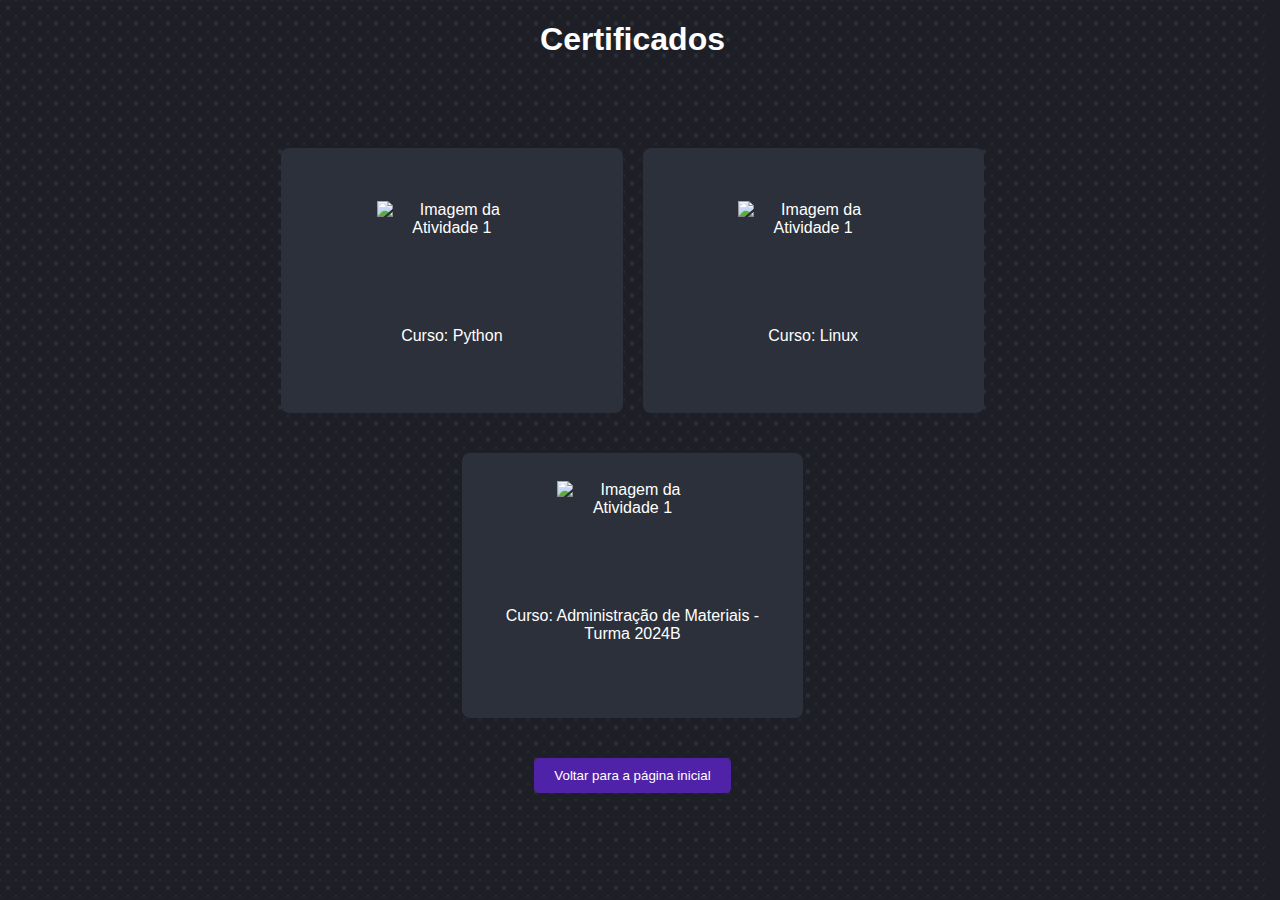
==== Certificados.html @ a5cfed89 "Add files via upload" ====
<!DOCTYPE html>
<html lang="pt-br">
<head>
    <meta charset="UTF-8">
    <meta name="viewport" content="width=device-width, initial-scale=1.0">
    <link rel="stylesheet" href="Portfólio.css">

    <style>
         .cards {
            display: flex;
            flex-wrap: wrap;
            justify-content: center; /* Centraliza horizontalmente */
            gap: 20px;
        }

        .card {
            width: calc(33.33% - 40px);
            margin-bottom: 20px;
            background-color: #2c303a;
            color: #fff;
            text-align: center;
            padding: 20px;
            border-radius: 8px;
            transition: transform 200ms;
            cursor: pointer;
            display: flex; /* Para centralizar verticalmente */
            flex-direction: column; /* Para centralizar verticalmente */
            justify-content: center; /* Para centralizar verticalmente */
            align-items: center; /* Para centralizar verticalmente */
        }

        .card img {
            width: 150px; /* Largura da imagem retangular */
            height: 100px; /* Altura da imagem retangular */
            object-fit: cover;
            margin-bottom: 10px;
        }

        h1 {
            color: white;
            text-align: center;
        }

        /* Estilo do botão de voltar */
        #voltar {
            text-align: center;
            margin-top: 20px;
        }

        #voltar button {
            background-color: #5022a7; /* Cor cinza */
            color: white;
            border: none;
            padding: 10px 20px;
            border-radius: 5px;
            cursor: pointer;
            transition: background-color 0.3s;
        }

        #voltar button:hover {
            background-color: #784bca; /* Cor mais clara ao passar o mouse */
        }
    </style>

    <title>Certificados</title>
</head>
<body>
    <h1>Certificados</h1>
    <div class="container">
        <!-- hidden action -->
        <input id="more" type="checkbox">
    
      
        <div class="cards">
           
            <div class="card">
                <img src="./images/python.PNG" alt="Imagem da Atividade 1">
                <p>Curso: Python</p>
            </div>
            <div class="card">
                <img src="./images/linux.PNG" alt="Imagem da Atividade 1">
                <p>Curso: Linux</p>
            </div>
            <div class="card">
                <img src="./images/CertificadoCursoExtra.png" alt="Imagem da Atividade 1">
                <p>Curso: Administração de Materiais - Turma 2024B</p></p>
            </div>
    </div>

    <section id="voltar">
        <button onclick="voltarParaInicio1()">Voltar para a página inicial</button>
    </section>
</body>
<script src="scriptExtra.js"></script>
</html>
---- Portfólio.css ----
html,
body {
    scrollbar-gutter: stable;
    margin: 0;
    font-family: sans-serif;
    background-color: #1e1f26;
    background-image: radial-gradient(#2c303a 15%, transparent 16%), repeating-linear-gradient(0deg, transparent 6.5%, #1e1f26 7%, #1e1f26 9%, transparent 10%), linear-gradient(45deg, transparent 49%, #2c303a 49%, #2c303a 51%, transparent 51%), linear-gradient(135deg, transparent 49%, #2c303a 49%, #2c303a 51%, transparent 51%);
    background-size: 1rem 1rem;
    background-attachment: fixed;
}

.container {
    max-width: 80vw;
    margin-block: 10vh;
    margin-inline: auto;
}

.cards {
    display: grid;
    grid-template-columns: repeat(3, 1fr);
    gap: 2rem;
}

.card {
    min-height: 25vh;
    display: grid;
    place-content: center;
    background-color: #2c303a;
    color: #fff;
    transition: transform 200ms;
    cursor: pointer;

    &:hover {
        transform: scale(1.1);
        z-index: 1;
    }
}

.show-more-cards {
    margin-block: 1rem;
    text-align: center;
}

.show-more-cards label {
    display: inline-flex;
    padding: 0.75rem 1.2rem;
    cursor: pointer;
    text-transform: uppercase;
    font-weight: bold;
    background-color: #ffffff1a;
    color: #fff;
    border: 2px solid #ffffff66;
    border-radius: 0.35rem;
    transition: transform 200ms;

    &:hover {
        transform: scale(1.4);
    }
}

/* Hidden cards */
.container input#more {
    display: none;
}

.container .more .card {
    animation: view-cards both linear;
    animation-timeline: view(y 90dvh auto);
}

.container:not(:has(input[type="checkbox"]:checked)) .more {
    display: none;
}

@keyframes view-cards {
    from {
        opacity: 0;
    }

    to {
        opacity: 1;
    }
}
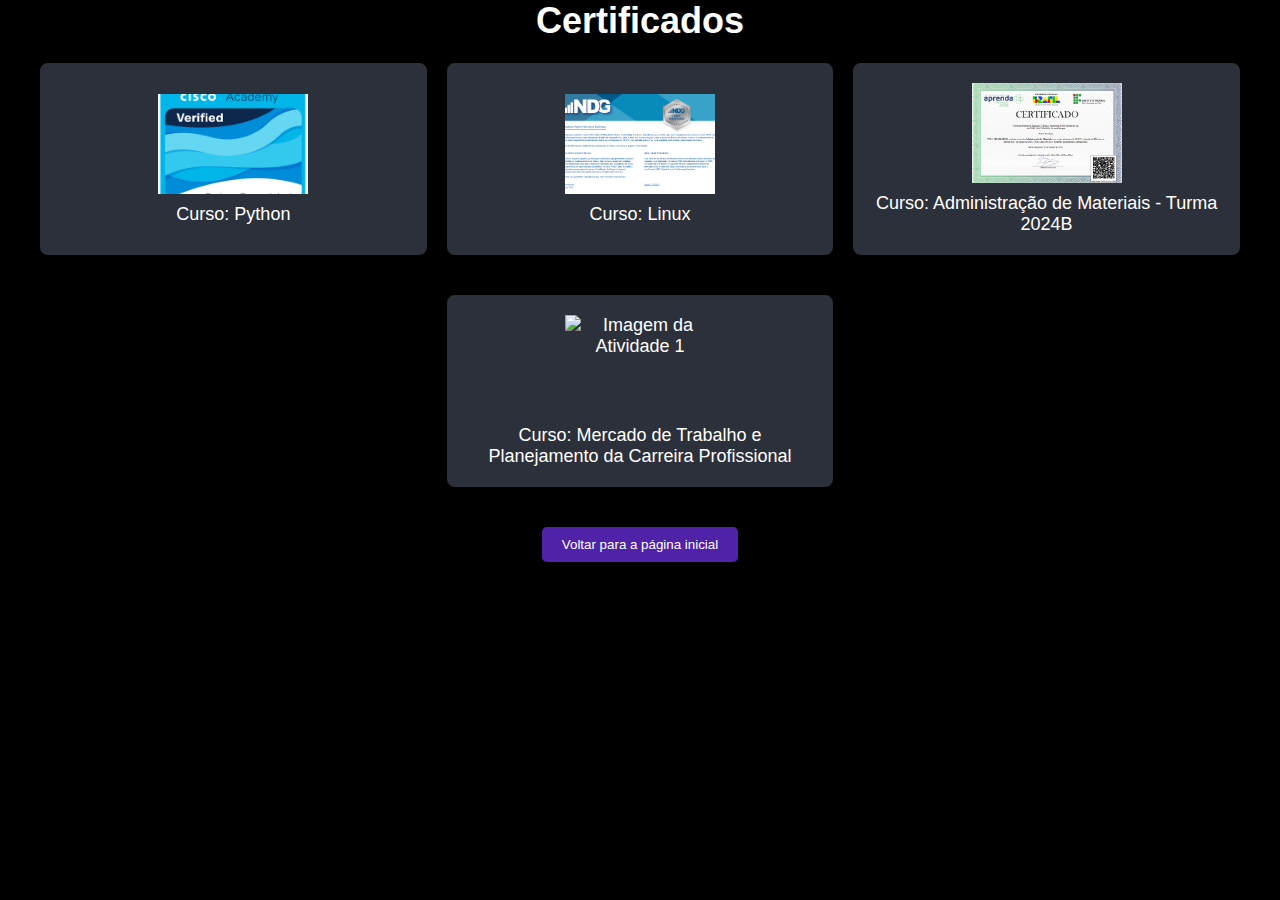
==== commit 649aaf62: "Update3Tri" ====
--- a/Certificados.html
+++ b/Certificados.html
@@ -3,13 +3,13 @@
 <head>
     <meta charset="UTF-8">
     <meta name="viewport" content="width=device-width, initial-scale=1.0">
-    <link rel="stylesheet" href="Portfólio.css">
+    <link rel="stylesheet" href="styleExtra.css">
 
     <style>
          .cards {
             display: flex;
             flex-wrap: wrap;
-            justify-content: center; /* Centraliza horizontalmente */
+            justify-content: center; 
             gap: 20px;
         }
 
@@ -23,15 +23,15 @@
             border-radius: 8px;
             transition: transform 200ms;
             cursor: pointer;
-            display: flex; /* Para centralizar verticalmente */
-            flex-direction: column; /* Para centralizar verticalmente */
-            justify-content: center; /* Para centralizar verticalmente */
-            align-items: center; /* Para centralizar verticalmente */
+            display: flex; 
+            flex-direction: column; 
+            justify-content: center; 
+            align-items: center; 
         }
 
         .card img {
-            width: 150px; /* Largura da imagem retangular */
-            height: 100px; /* Altura da imagem retangular */
+            width: 150px; 
+            height: 100px; 
             object-fit: cover;
             margin-bottom: 10px;
         }
@@ -41,14 +41,14 @@
             text-align: center;
         }
 
-        /* Estilo do botão de voltar */
+       
         #voltar {
             text-align: center;
             margin-top: 20px;
         }
 
         #voltar button {
-            background-color: #5022a7; /* Cor cinza */
+            background-color: #5022a7; 
             color: white;
             border: none;
             padding: 10px 20px;
@@ -58,7 +58,7 @@
         }
 
         #voltar button:hover {
-            background-color: #784bca; /* Cor mais clara ao passar o mouse */
+            background-color: #784bca; 
         }
     </style>
 
@@ -67,10 +67,8 @@
 <body>
     <h1>Certificados</h1>
     <div class="container">
-        <!-- hidden action -->
-        <input id="more" type="checkbox">
-    
-      
+
+      <br>
         <div class="cards">
            
             <div class="card">
@@ -85,6 +83,10 @@
                 <img src="./images/CertificadoCursoExtra.png" alt="Imagem da Atividade 1">
                 <p>Curso: Administração de Materiais - Turma 2024B</p></p>
             </div>
+            <div class="card">
+                <img src="/images/Certificado4.png" alt="Imagem da Atividade 1">
+                <p>Curso: Mercado de Trabalho e Planejamento da Carreira Profissional</p></p>
+            </div>
     </div>
 
     <section id="voltar">
--- a/styleExtra.css
+++ b/styleExtra.css
@@ -0,0 +1,59 @@
+* {
+    margin: 0;
+    padding: 0;
+    box-sizing: border-box;
+    text-decoration: none;
+    border: none;
+    outline: none;
+    scroll-behavior: smooth;
+    font-family: 'poppins', sans-serif;
+}
+
+body {
+    background-color: #000;
+    color: #fff;
+    font-size: 18px;
+    text-align: center;
+}
+
+#materias {
+    padding: 40px;
+}
+
+.materias-container {
+    display: flex;
+    flex-direction: column;
+    gap: 20px;
+}
+
+button {
+    padding: 10px 20px;
+    background-color: #5022a7;
+    color: #fff;
+    border-radius: 5px;
+    cursor: pointer;
+    transition: background-color 0.3s, transform 0.2s;
+}
+
+button:hover {
+    background-color: #351c7d;
+    transform: scale(1.05);
+}
+
+#voltar {
+    margin-top: 20px;
+}
+
+#voltar button {
+    padding: 8px 16px;
+    background-color: #5022a7;
+    color: #fff;
+    border-radius: 5px;
+    cursor: pointer;
+    transition: background-color 0.3s, transform 0.2s;
+}
+
+#voltar button:hover {
+    background-color: #351c7d;
+    transform: scale(1.05);
+}
